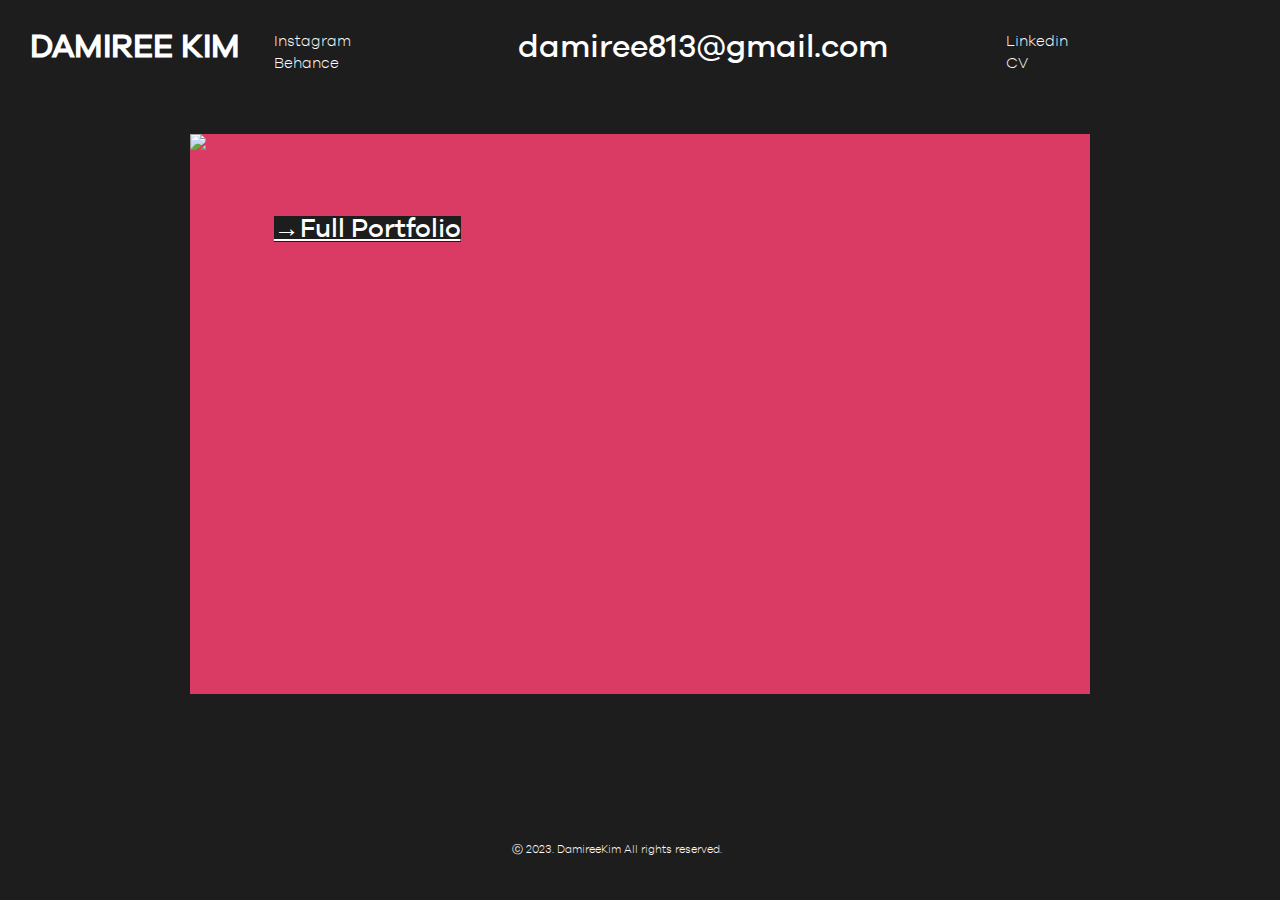
==== index.html @ 21f2a3f3 "Add files via upload" ====
<!DOCTYPE HTML>

<html> 
    <head>
        <title>Damiree Kim</title> 
        <meta charset=utf-8 />
        <meta name="viewport" content="width=device-width, initial-scale=1.0" />
        <link rel="shortcut icon" href="favicon.ico" type="image/x-icon"/>
        <link rel="apple-touch-icon" href="favicon.ico" />
        <link rel="stylesheet" href="css/DKim_Landing.css">


    </head>
    
    <body>
        
        <div class="header_name">
            <div class="name">
                <h1>
                    <a href="DKim_Landing.html"> DAMIREE KIM</a>
                </h1>
            </div>
            
            <div class="linkset1">
                <h2> <a href="www.instagram.com/damiree_813/" target="_blank"> Instagram </a> <br>
                    <a href="https://www.behance.net/damiree813fddc" target="_blank"> Behance </a>
                </h2>
            </div>
            
            <div class="contact">
                <a href="mailto:damiree813@gmail.com"> damiree813@gmail.com</a> </div>
            
            <div class="linkset2">
                <h2> <a href="https://www.linkedin.com/in/damiree-kim-157b36147/" target="_blank"> Linkedin </a> <br>
                    <a href="../html/CV.pdf" target="_blank"> CV </a>
                </h2>
            </div>
            
            <!-- <div class="linkset2">
                <h2><a href="https://www.instagram.com/damiree_813/" target="_blank"> Instagram→</a>
                <br>
                <a href="../html/CV.pdf"> CV→</a></h2>
            </div> -->
        </div>
        
        <div class="landing_show"> 
            <div id="slideshow">
                <div class="slide-wrapper">
                    <div class="slide"><img src="Works/Apzima/Apzima_9.gif" style="width:100%"></div>
                    <div class="slide"><img src="Works/35Hz/35Hz_13.png" style="width:100%"></div>
                    <div class="slide"><img src="Works/Ridiculous/Ridiculous_11.jpeg" style="width:100%"></div>
                    <div class="slide"><img src="Works/Ridiculous/Ridiculous_12.jpeg" style="width:100%"></div>
                </div>
            </div>
    
            
            <!-- <video width="100%" height="auto" loop="loop" muted="muted" autoplay="autoplay">
                <source src="video.mp4">
            </video>-->
            <div class="rights"> ⓒ 2023. DamireeKim All rights reserved. </div> 

        </div>
        
        <div class="invitation_scroll">
            <a href="DKim_Portfolio.html"> →Full Portfolio</a>
        </div>
    
    </body>

</html>
---- css/DKim_Landing.css ----
/* http://meyerweb.com/eric/tools/css/reset/ */
/* v1.0 | 20080212 */

html, body, div, span, applet, object, iframe,
h1, h2, h3, h4, h5, h6, p, blockquote, pre,
a, abbr, acronym, address, big, cite, code,
del, dfn, em, font, img, ins, kbd, q, s, samp,
small, strike, strong, sub, sup, tt, var,
b, u, i, center,
dl, dt, dd, ol, ul, li,
fieldset, form, label, legend,
table, caption, tbody, tfoot, thead, tr, th, td {
	margin: 0;
	padding: 0;
	border: 0;
	outline: 0;
	font-size: 100%;
	vertical-align: baseline;
	background: transparent;
}
body {
	line-height: 1;
}
ol, ul {
	list-style: none;
}
blockquote, q {
	quotes: none;
}
blockquote:before, blockquote:after,
q:before, q:after {
	content: '';
	content: none;
}

/* remember to define focus styles! */
:focus {
	outline: 0;
}

/* remember to highlight inserts somehow! */
ins {
	text-decoration: none;
}
del {
	text-decoration: line-through;
}

/* tables still need 'cellspacing="0"' in the markup */
table {
	border-collapse: collapse;
	border-spacing: 0;
}

*{
    box-sizing: border-box;
}

*{
    word-break: keep-all;
}

/* Fonts */

@font-face {
    font-family: 'galano_grotesqueregular';
    src: url('galanogrotesqueregular-webfont.woff2') format('woff2'),
         url('galanogrotesqueregular-webfont.woff') format('woff');
    font-weight: normal;
    font-style: normal;
}

@font-face {
    font-family: 'galano_grotesqueitalic';
    src: url('galanogrotesqueitalic-webfont.woff2') format('woff2'),
         url('galanogrotesqueitalic-webfont.woff') format('woff');
    font-weight: normal;
    font-style: normal;

}

@font-face {
    font-family: 'galano_grotesquelight';
    src: url('galanogrotesquelight-webfont.woff2') format('woff2'),
         url('galanogrotesquelight-webfont.woff') format('woff');
    font-weight: normal;
    font-style: normal;

}

@font-face {
    font-family: 'galano_grotesquemedium';
    src: url('galanogrotesquemedium-webfont.woff2') format('woff2'),
         url('galanogrotesquemedium-webfont.woff') format('woff');
    font-weight: normal;
    font-style: normal;

}


@font-face {
    font-family: 'pretendardregular';
    src: url('pretendard-regular-webfont.woff2') format('woff2'),
         url('pretendard-regular-webfont.woff') format('woff');
    font-weight: normal;
    font-style: normal;

}


@font-face {
  font-family: "Ortica-Light";
  src: url("Ortica-Light.woff2") format("woff2"),
       url("Ortica-Light.woff") format("woff");
}

@font-face {
  font-family: "Ortica-Bold";
  src: url("Ortica-Bold.woff2") format("woff2"),
       url("Ortica-Bold.woff") format("woff");
}


/* start */

body {
    background-color: #1d1d1d;
    color: white;
}

/* -------------- Landing  -------------- */

/* -----
video {
  position: absolute;
  bottom: 0;
  left: 0;
  z-index: -1;
  width: 100%;
  height: 100%;
  -o-object-fit: cover;
     object-fit: cover;
  -o-object-position: center;
     object-position: center;
} ---- */

.landing_show{
    margin: 5% 0% 0% 0%;
}

#slideshow {
  overflow: hidden;
  width: 900px;
  height: 560px;
  margin: 0 auto;
}

.slide-wrapper {
  width: 3600px;
  -webkit-animation: slide 18s ease infinite;
}

.slide {
  float: left;
  width: 900px;
  height: 560px;
}

.slide:nth-child(1) {
  background: #D93B65;
}

.slide:nth-child(2) {
  background: #037E8C;
}

.slide:nth-child(3) {
  background: #36BF66;
}

.slide:nth-child(4) {
  background: #D9D055;
}


@-webkit-keyframes slide {
  20% {margin-left: 0px;}
  30% {margin-left: -900px;}
  50% {margin-left: -900px;}
  60% {margin-left: -1800px;}
  70% {margin-left: -1800px;}
  80% {margin-left: -2700px;}
  90% {margin-left: -2700px;}
}


.rights{
    position: absolute;
    bottom: 5%;
    left:40%;
    font-family: 'galano_grotesquelight','pretendardregular',serif;
    font-size: 11px;
    margin-top: 10px;
}

video {
  position: absolute;
  z-index: -1;
  width: 60%;
}

.invitation_scroll{
    position: absolute;
    left: 21.4%;
    top: 24%;
    background: #1d1d1d;
}

.invitation_scroll a{
    font-family: 'galano_grotesquemedium','pretendardregular',serif;
    font-size: 2vw;
    color: white;
}

.invitation_scroll a:hover{
    font-family: 'galano_grotesquemedium','pretendardregular',serif;
    font-style: italic;
    font-weight: normal;
    background-image: linear-gradient(#ffffff 67%, #aaffbb 33%);
    background-size: 100%;
    -webkit-background-clip: text;
    -webkit-text-fill-color: transparent; 
}

.header_name{
    height:40px;
    margin: 2.31%;
    margin-bottom: 1.8%;
    font-family: 'galano_grotesquemedium',sans-serif;
    font-style: normal;
    font-weight: normal;
    font-size:32px;
}

.name h1{
    font-size:32px;
}

.name{
    float: left;
    width: 20%;
}

.name a{
    color:white;
    text-decoration: none;
}

.linkset1{
    float: left;
    width: 20%;
}

.linkset1 h2,
.linkset1 a,
.linkset2 h2,
.linkset2 a{
    font-family: 'galano_grotesquelight';
    font-style: normal;
    font-weight: normal;
    font-size: 15px; 
    color: white;
    line-height: 1.5em;
    text-decoration: none;
}

.linkset1 a:hover {
    color: #ADB5FF;
}

.linkset2 a:hover{
    color: #ADB5FF;
}

.contact{
    float: left;
    width:20%;
}

.linkset2{
    float: right;
    width:20%;
}

.contact a{
    color:white;
    text-decoration: none;
}

.contact a:hover{
    color: #AAFFBB;
}






/* -------------- phone device  -------------- */


@media screen and (max-width: 600px) {
    
    .name{width:70%;}
    .contact{
        width: 30%;
    }
    
    .contact{
        float: none;
    }
    
    .contact a{
    font-size: 20px;
}
    
    .header_name{
        height: auto;
    }
    
    #slideshow {   
        overflow: hidden;
        width: 100%;
    }
    
    h1{
        font-size: 18px;
    }
    
    .linkedin {
        float:right;
    }
    
    .contact {
        margin-top:8px;
        margin-bottom: 40px;
    }
    
    
}
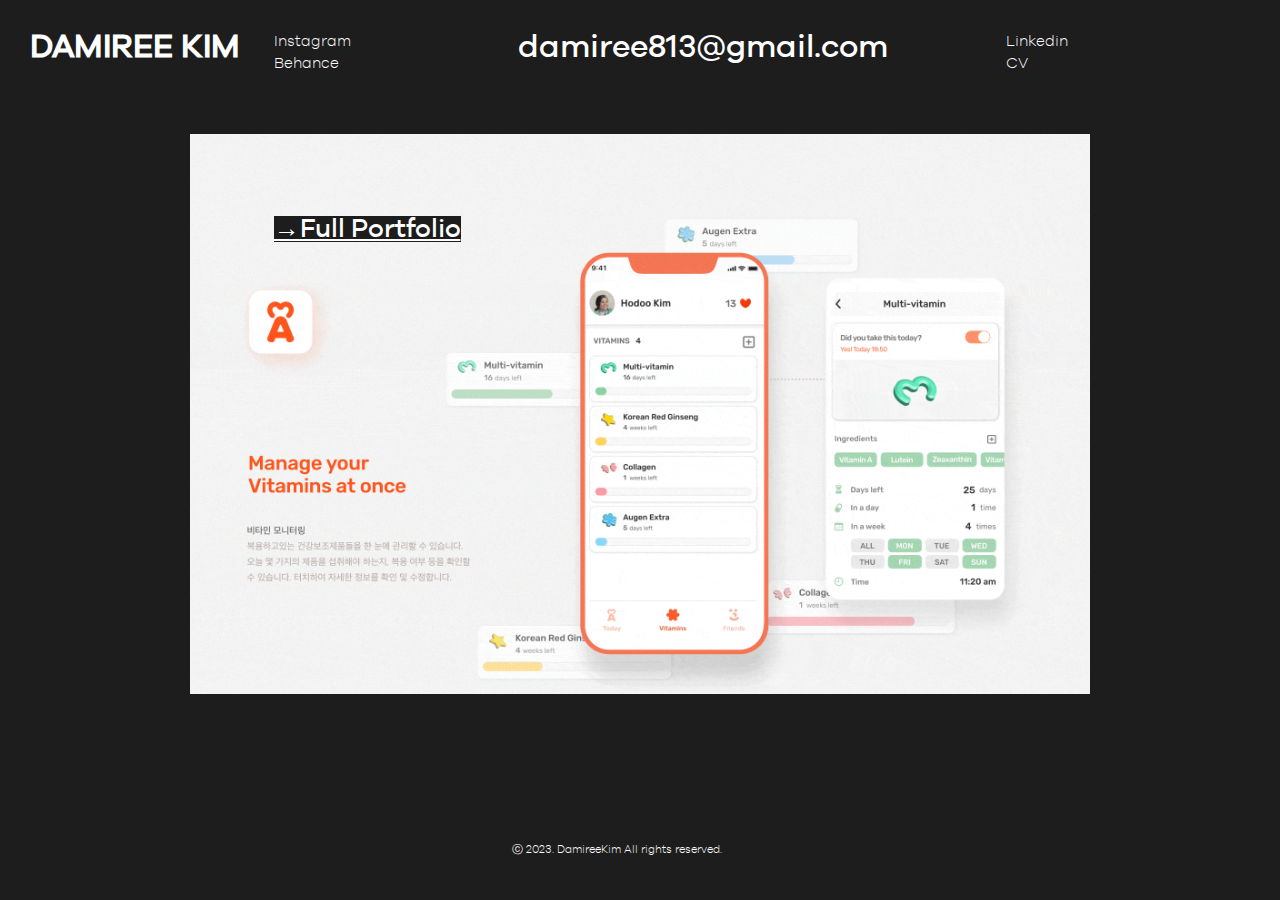
==== commit afce529e: "Update index.html" ====
--- a/index.html
+++ b/index.html
@@ -17,12 +17,12 @@
         <div class="header_name">
             <div class="name">
                 <h1>
-                    <a href="DKim_Landing.html"> DAMIREE KIM</a>
+                    <a href="index.html"> DAMIREE KIM</a>
                 </h1>
             </div>
             
             <div class="linkset1">
-                <h2> <a href="www.instagram.com/damiree_813/" target="_blank"> Instagram </a> <br>
+                <h2> <a href="https://www.instagram.com/damiree_813/" target="_blank"> Instagram </a> <br>
                     <a href="https://www.behance.net/damiree813fddc" target="_blank"> Behance </a>
                 </h2>
             </div>
@@ -32,7 +32,7 @@
             
             <div class="linkset2">
                 <h2> <a href="https://www.linkedin.com/in/damiree-kim-157b36147/" target="_blank"> Linkedin </a> <br>
-                    <a href="../html/CV.pdf" target="_blank"> CV </a>
+                    <a href="CV.pdf" target="_blank"> CV </a>
                 </h2>
             </div>
             
@@ -67,4 +67,4 @@
     
     </body>
 
-</html>+</html>
